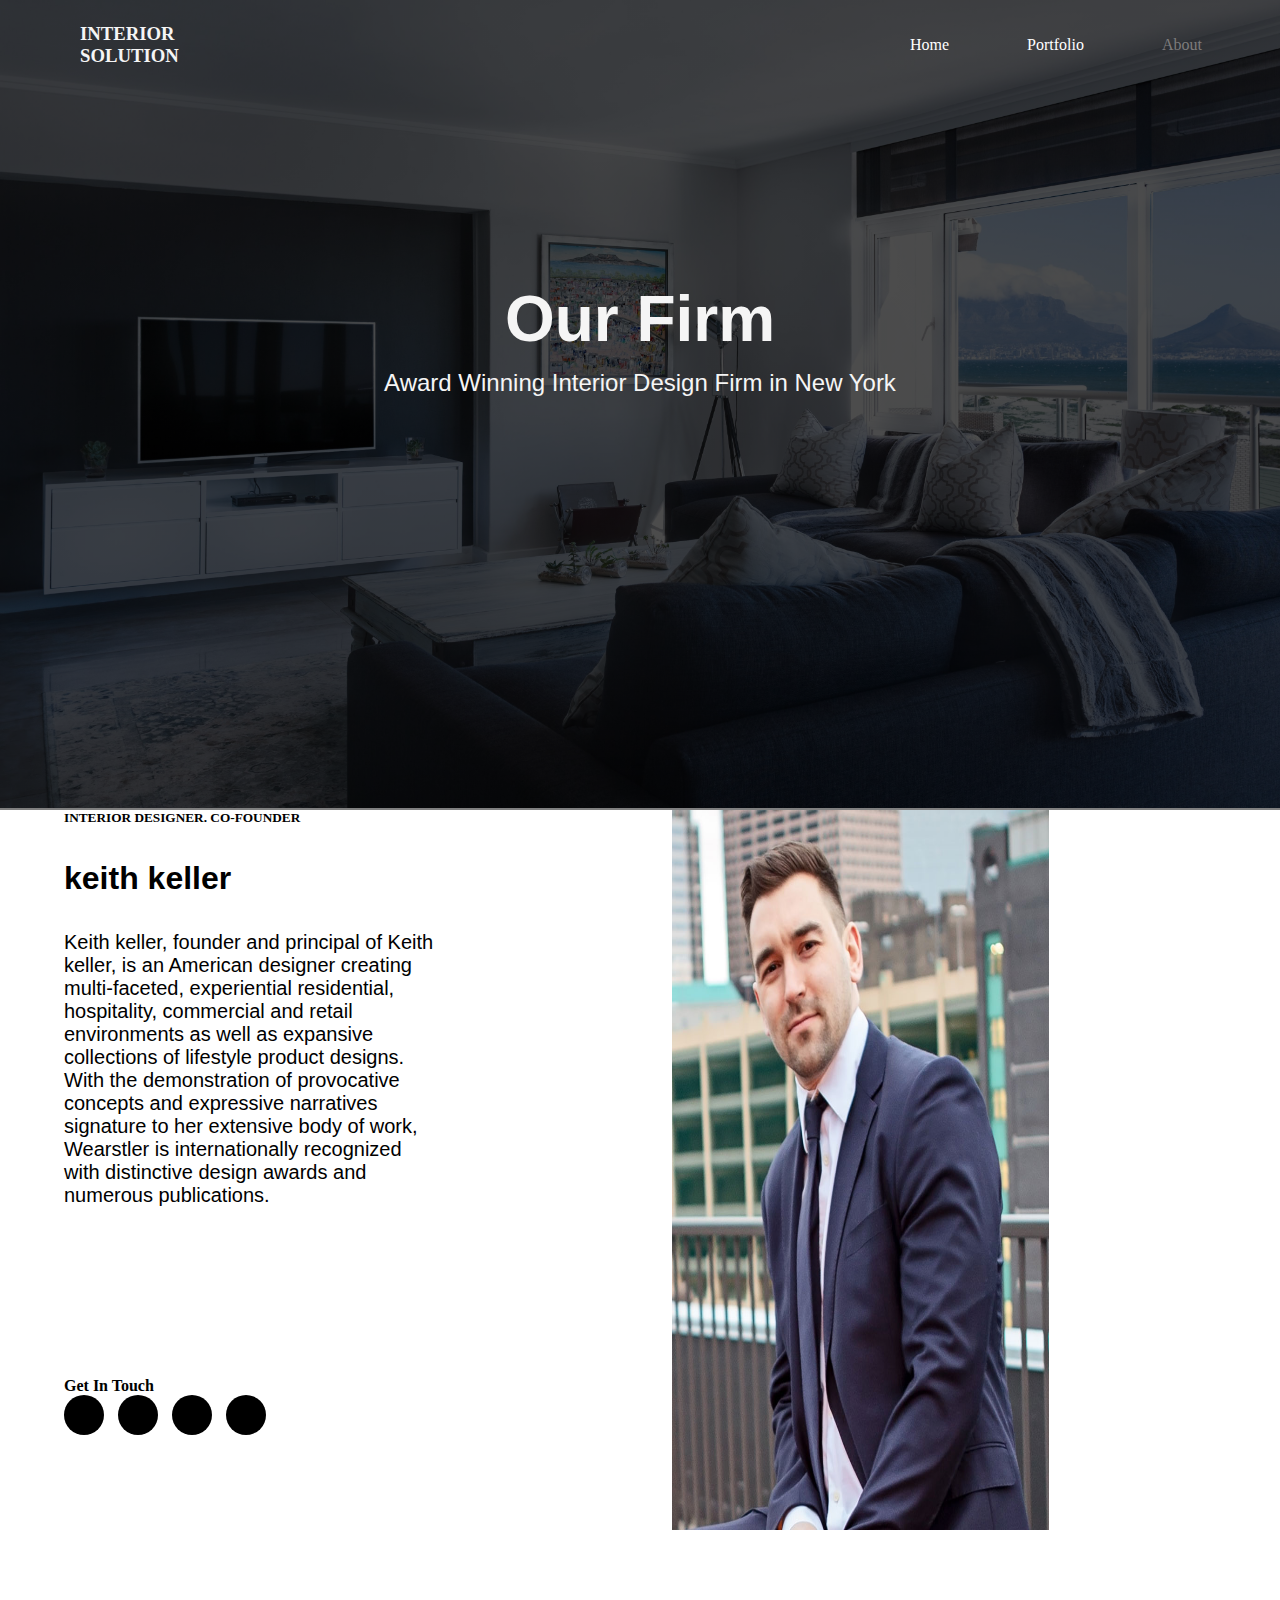
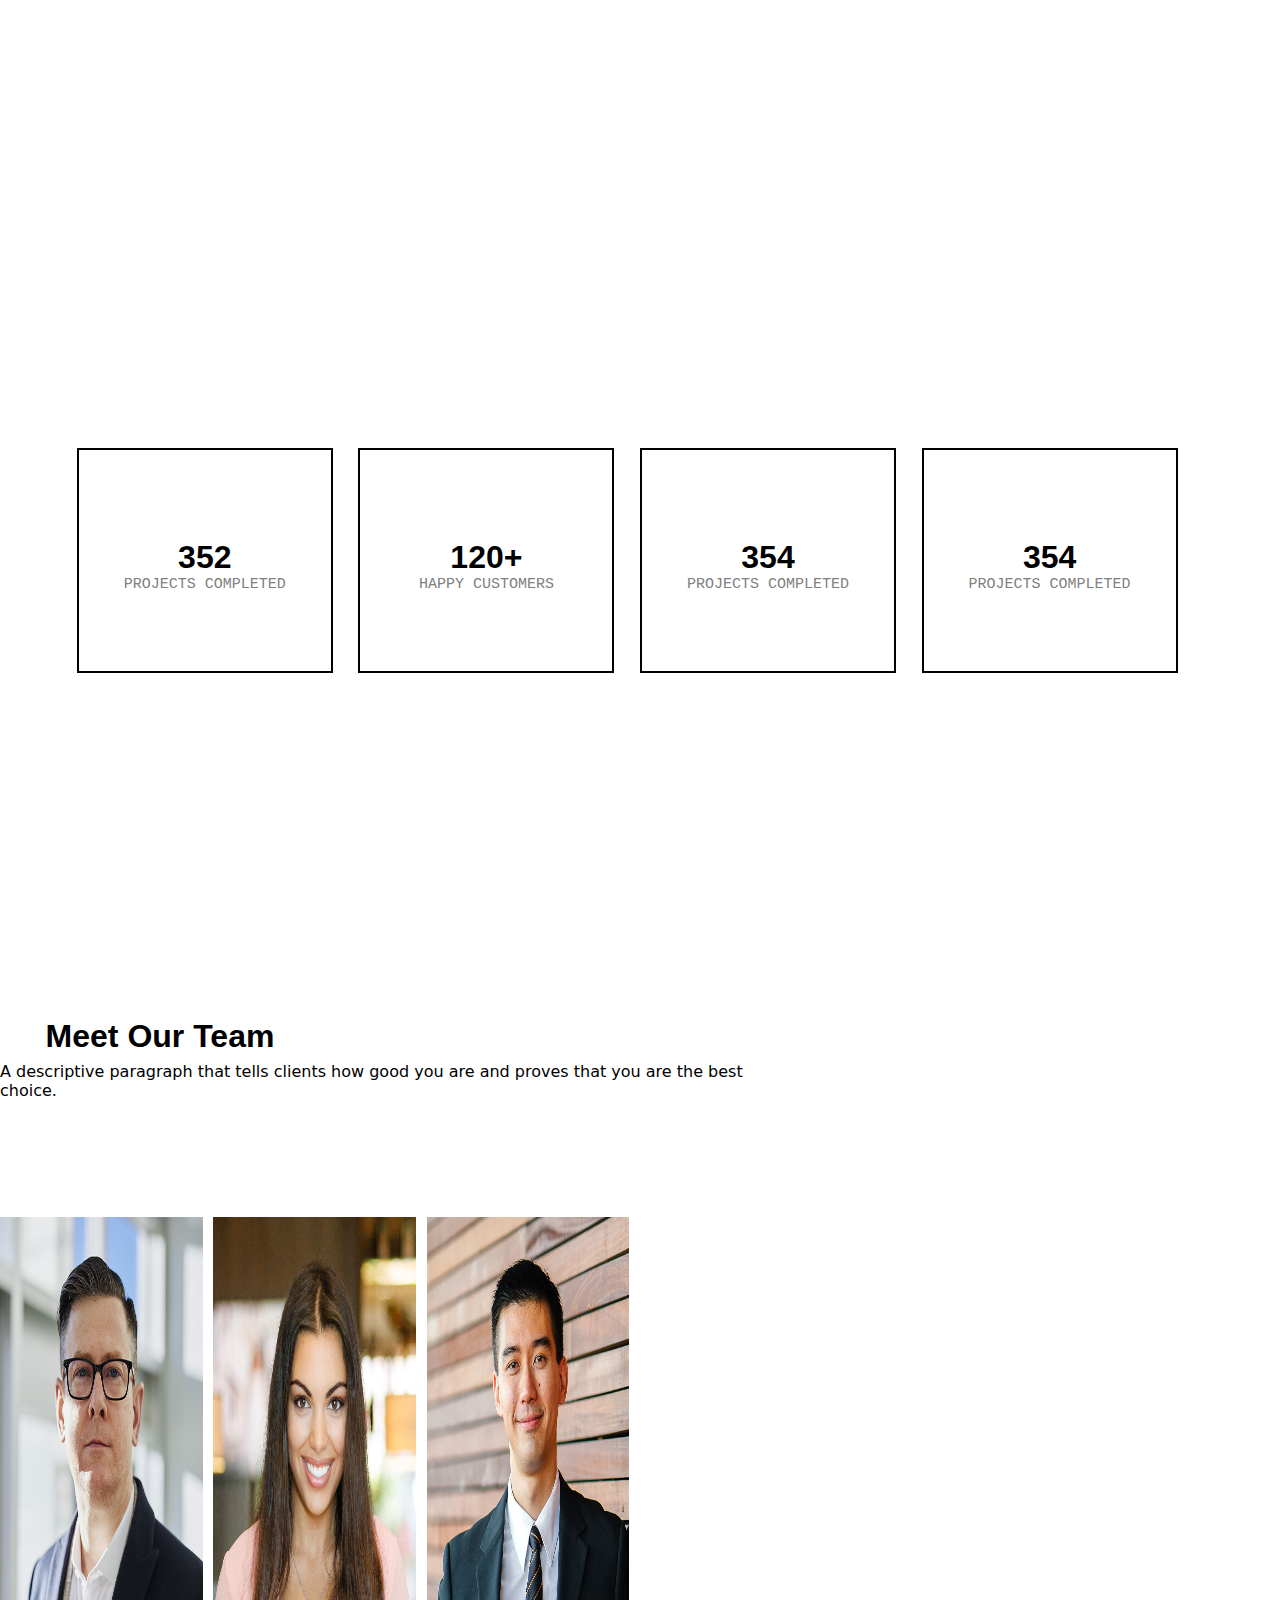
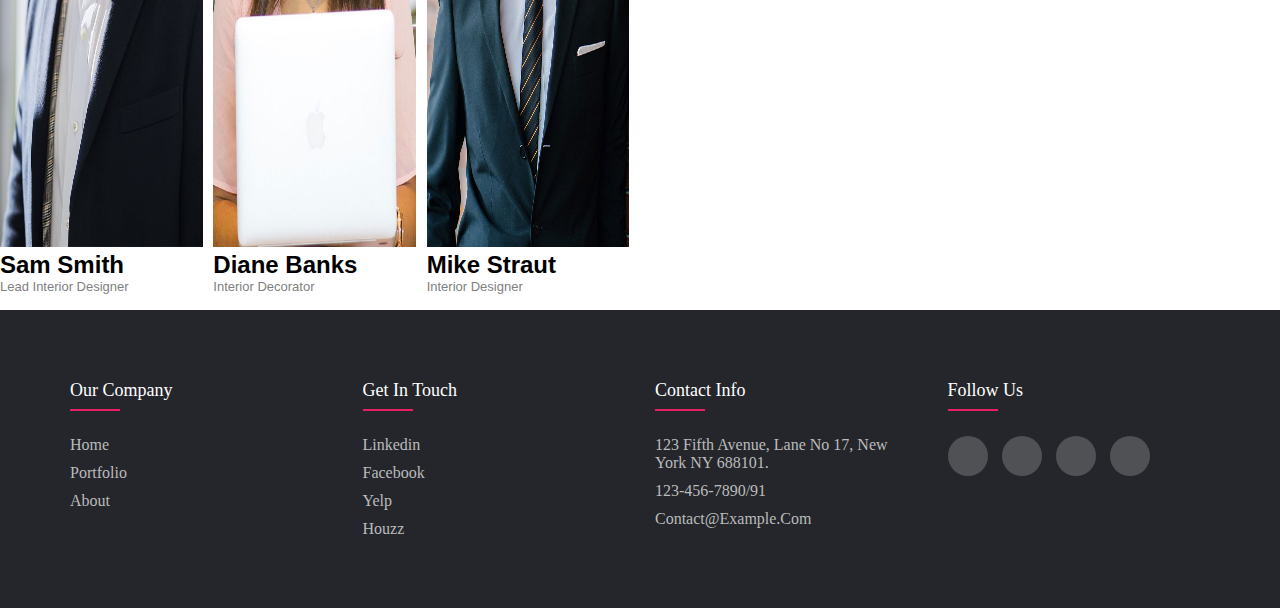
==== About.html @ e8465419 "first commit" ====
<!DOCTYPE html>
<html lang="en">

<head>
    <meta charset="UTF-8">
    <meta name="viewport" content="width=device-width, initial-scale=1.0">
    <link rel="stylesheet" href="/Design3.css">
    <link rel="stylesheet" href="https://cdnjs.cloudflare.com/ajax/libs/font-awesome/6.4.2/css/all.min.css"
        integrity="sha512-z3gLpd7yknf1YoNbCzqRKc4qyor8gaKU1qmn+CShxbuBusANI9QpRohGBreCFkKxLhei6S9CQXFEbbKuqLg0DA=="
        crossorigin="anonymous" referrerpolicy="no-referrer" />
    <title>About</title>
</head>

<body>
    <div class="cont1">
        <div class="navbar">
            <h3><a href="index.html"></a>INTERIOR SOLUTION</h3>
            <nav>
                <ul>
                    <li><a href="index.html" id="Home">Home</a></li>
                    <li><a href="portfolio.html" id="Prt">Portfolio</a></li>
                    <li><a href="About.html" id="Abt">About</a></li>
                </ul>
            </nav>
        </div>
        <div class="name1">
            <h1 id="OF">Our Firm</h1>
            <p id="W">Award Winning Interior Design Firm in New York</p>
        </div>
    </div>
    <div class="cont2">
        <div class="kk">
            <h5 id="in">INTERIOR DESIGNER. CO-FOUNDER</h5>
            <h1 id="own">keith keller</h1>
            <div class="kwin">
                <p class="kw">Keith keller, founder and principal of Keith keller, is an American designer creating
                    multi-faceted, experiential residential, hospitality, commercial and retail environments as well as
                    expansive collections of lifestyle product designs. With the demonstration of provocative concepts
                    and expressive narratives signature to her extensive body of work, Wearstler is internationally
                    recognized with distinctive design awards and numerous publications.</p>
            </div>
            <div class="gt">
                <h4>Get In Touch</h4>
                <div class="social-links">
                    <a href="#"><i class="fab fa-facebook-f"></i></a>
                    <a href="#"><i class="fab fa-twitter"></i></a>
                    <a href="#"><i class="fab fa-instagram"></i></a>
                    <a href="#"><i class="fab fa-linkedin-in"></i></a>
                </div>
            </div>
        </div>
        <div class="img">
            <img src="/img/img15.jpeg" alt="" id="k">
        </div>

    </div>
    <div class="cont3">
        <div class="p1">
            <i aria-hidden="true" class="fas fa-border-all"></i>
            <p class="no">352</p>
            <p class="Des">PROJECTS COMPLETED</p>
        </div>
        <div class="p2">
            <i aria-hidden="true" class="fas fa-user"></i>
            <p class="no">120+</p>
            <p class="Des">HAPPY CUSTOMERS</p>
        </div>
        <div class="p3">
            <i aria-hidden="true" class="fas fa-briefcase"></i>
            <p class="no">354</p>
            <p class="Des">PROJECTS COMPLETED</p>
        </div>
        <div class="p4">
            <i aria-hidden="true" class="fas fa-trophy"></i>
            <p class="no">354</p>
            <p class="Des">PROJECTS COMPLETED</p>
        </div>
    </div>
    <div class="cont4">
        <div class="n">
            <h1 id="mot">Meet Our Team</h1>
            <p id="A">A descriptive paragraph that tells clients how good you are and proves that you are the best
                choice.</p>
        </div>
        <div class="img" id="IMG">
            <div class="I1">
                <img src="/img/image-07.jpg" alt="">
                <h2 id="H">Sam Smith</h2>
                <p id="w">Lead Interior Designer</p>
            </div>
            <div class="I2">
                <img src="/img/image-09.jpg" alt="">
                <h2 id="H">Diane Banks</h2>
                <p id="w">Interior Decorator</p>
            </div>
            <div class="I3">
                <img src="img/image-11.jpg" alt="">
                <h2 id="H">Mike Straut</h2>
                <p id="w">Interior Designer

                </p>
            </div>
        </div>
    </div>
    <footer class="footer">
        <div class="container">
            <div class="row">
                <div class="footer-col">
                    <h4>Our Company</h4>
                    <ul>
                        <li><a href="index.html" >Home</a></li>
                        <li><a href="portfolio.html" >Portfolio</a></li>
                        <li><a href="About.html" >About</a></li>
                    </ul>
                </div>
                <div class="footer-col">
                    <h4>Get in Touch</h4>
                    <ul>
                        <li><a href="#">Linkedin</a></li>
                        <li><a href="#">Facebook</a></li>
                        <li><a href="#">Yelp</a></li>
                        <li><a href="#">Houzz</a></li>
                    </ul>
                </div>
                <div class="footer-col">
                    <h4>Contact Info</h4>
                    <ul>
                        <li><a href="#">123 Fifth Avenue, Lane no 17, New York NY 688101.</a></li>
                        <li><a href="#">123-456-7890/91</a></li>
                        <li><a href="#">contact@example.com</a></li>
                    </ul>
                </div>
                <div class="footer-col">
                    <h4>Follow Us</h4>
                    <div class="social-links">
                        <a href="#"><i class="fab fa-facebook-f"></i></a>
                        <a href="#"><i class="fab fa-twitter"></i></a>
                        <a href="#"><i class="fab fa-instagram"></i></a>
                        <a href="#"><i class="fab fa-linkedin-in"></i></a>
                    </div>
                </div>
            </div>
        </div>
    </footer>
</body>

</html>
---- Design3.css ----
* {
    margin: 0;
    padding: 0;
    box-sizing: border-box;
    text-decoration: none;
    list-style: none;
}

:root {
    --inter: 'Inter', sans-serif;
}

.cont1 {
    height: 90vh;
    width: 100%;
    color: whitesmoke;
    background-image: linear-gradient(rgba(0, 0, 0, 0.7), rgba(0, 0, 0, 0.7)), url(/img/img14.jpg);
    background-size: cover;
    border-bottom: 2px solid gray;
}

.cont1 .navbar {
    width: 100%;
    height: 10vh;
    display: flex;
    justify-content: space-between;
    align-items: center;
    color: whitesmoke;
}

.cont1 .navbar h3 {
    cursor: pointer;
}

.cont1 .navbar nav {
    width: 35%;
}

#Home {
    color: white;
}

#Prt {
    color: white;
}

#Abt {
    color: #7D7C7C;
}


.cont1 .navbar nav ul {
    color: whitesmoke;
    display: flex;
    justify-content: space-evenly
}

.cont1 .navbar h3 {
    width: 8%;
    margin: 0px 80px;
}

.name1 #OF {
    font-family: var(--inter);
    font-size: 4em;
    margin-top: 15%;
    display: flex;
    justify-content: center;
}

#W {
    font-family: 'Trebuchet MS', 'Lucida Sans Unicode', 'Lucida Grande', 'Lucida Sans', Arial, sans-serif;
    display: flex;
    font-size: 24px;
    justify-content: center;
    margin-top: 1%;
}

.cont2 {
    height: 100vh;
    width: 100%;
    display: flex;
}

.kk {
    display: flex;
    justify-content: center;
    flex-direction: column;
    width: 50%;
    gap: 4%;
    padding-left: 5%;
    height: 95vh;
}

.kwin {
    height: 50vh;
    font-size: 20px;
    width: 100%;
    font-family: 'Segoe UI', Tahoma, Geneva, Verdana, sans-serif;

}

#in {
    font-family: Cambria, Cochin, Georgia, Times, 'Times New Roman', serif;
    display: flex;
}

#own {
    font-family: var(--inter);
}

#IMG {
    position: relative;
    top: 8%;
    height: 80vh;
    width: 50%;
}

#k {
    display: flex;
    justify-content: center;
    width: 45%;
    height: 80vh;
}

.gt {
    height: 35vh;
}

.gt .social-links a {
    display: inline-block;
    height: 40px;
    width: 40px;
    background-color: black;
    margin-top: 5%;
    margin: 0 10px 10px 0;
    text-align: center;
    line-height: 50px;
    border-radius: 50%;
    color: #ffffff;
    transition: all 0.5s ease;
}

.gt .social-links a:hover {
    color: #24262b;
    background-color: #ffffff;
}

.cont3 {
    width: 100%;
    height: 100vh;
    flex-wrap: wrap;
    align-items: center;
    display: flex;
    justify-content: center;
}

.p1 {
    margin-right: 2%;
    width: 20%;
    height: 25vh;
    display: flex;
    justify-content: center;
    flex-direction: column;
    align-items: center;
    border: 2px solid black;
}

.p2 {
    margin-right: 2%;
    width: 20%;
    height: 25vh;
    display: flex;
    justify-content: center;
    flex-direction: column;
    align-items: center;
    border: 2px solid black;
}

.p3 {
    margin-right: 2%;
    width: 20%;
    height: 25vh;
    display: flex;
    justify-content: center;
    flex-direction: column;
    align-items: center;
    border: 2px solid black;
}

.p4 {
    margin-right: 2%;
    width: 20%;
    height: 25vh;
    display: flex;
    justify-content: center;
    flex-direction: column;
    align-items: center;
    border: 2px solid black;
}

.Des {
    font-size: 15px;
    color: gray;
    font-family: monospace;
}

.no {
    font-family: var(--inter);
    text-align: center;
    font-weight: bolder;
    font-size: xx-large;
}

i {
    font-size: 25px;
    margin-bottom: 5%;
}

.cont4 {
    width: 100%;
    height: 100vh;
    display: flex;
    flex-wrap: wrap;
}

.n {
    width: 100%;
    height: 10vh;
    display: flex;
    flex-direction: column;
}

#mot {
    font-family: var(--inter);
    width: 25%;
    height: 10vh;
    display: flex;
    justify-content: center;
    align-items: center;
}

#A {
    width: 60%;
    display: flex;
    justify-content: center;
    align-items: center;
    font-family: system-ui, -apple-system, BlinkMacSystemFont, 'Segoe UI', Roboto, Oxygen, Ubuntu, Cantarell, 'Open Sans', 'Helvetica Neue', sans-serif;
}

.img {
    width: 100%;
    height: 90vh;
    display: flex;
    justify-content: space-evenly;
}

#H {
    font-size: x-large;
    font-family: var(--inter);
}

#w {
    font-size: small;
    color: gray;
    font-family: 'Raleway', sans-serif;
}

.img img {
    width: 95%;
    height: 70vh;
}

.container {
    max-width: 1170px;
    margin: auto;
}

.row {
    display: flex;
    flex-wrap: wrap;
}

ul {
    list-style: none;
}

.container {
    max-width: 1170px;
    margin: auto;
}

.row {
    display: flex;
    flex-wrap: wrap;
}

ul {
    list-style: none;
}

.footer {
    background-color: #24262b;
    padding: 70px 0;
}

.footer-col {
    width: 25%;
    padding: 0 15px;
}

.footer-col h4 {
    font-size: 18px;
    color: #ffffff;
    text-transform: capitalize;
    margin-bottom: 35px;
    font-weight: 500;
    position: relative;
}

.footer-col h4::before {
    content: '';
    position: absolute;
    left: 0;
    bottom: -10px;
    background-color: #e91e63;
    height: 2px;
    box-sizing: border-box;
    width: 50px;
}

.footer-col ul li:not(:last-child) {
    margin-bottom: 10px;
}

.footer-col ul li a {
    font-size: 16px;
    text-transform: capitalize;
    color: #ffffff;
    text-decoration: none;
    font-weight: 300;
    color: #bbbbbb;
    display: block;
    transition: all 0.3s ease;
}

.footer-col ul li a:hover {
    color: #ffffff;
    padding-left: 8px;
}

.footer-col .social-links a {
    display: inline-block;
    height: 40px;
    width: 40px;
    background-color: rgba(255, 255, 255, 0.2);
    margin: 0 10px 10px 0;
    text-align: center;
    line-height: 50px;
    border-radius: 50%;
    color: #ffffff;
    transition: all 0.5s ease;
}

.footer-col .social-links a:hover {
    color: #24262b;
    background-color: #ffffff;
}

@media(max-width:1100px) {
    .kwin {
        height: 55vh;
        font-size: 20px;
        width: 100%;
        font-family: 'Segoe UI', Tahoma, Geneva, Verdana, sans-serif;
    }

    .n {
        width: 100%;
        height: 10vh;
        display: flex;
        padding: 0px 20px;
        flex-direction: column;
    }
}

@media(max-width:1050px) {
    .gt {
        height: 0vh;
    }

    .kk {
        display: flex;
        justify-content: center;
        flex-direction: column;
        width: 50%;
        gap: 4%;
        padding-left: 5%;
        height: 120vh;
    }

    .cont2 {
        height: 245vh;
        width: 100%;
        display: flex;
        flex-direction: column;
    }

    .kk {
        display: flex;
        justify-content: center;
        flex-direction: column;
        width: 95%;
        gap: 4%;
        padding-left: 5%;
        height: 90vh;
    }

    #in {
        font-family: Cambria, Cochin, Georgia, Times, 'Times New Roman', serif;
        display: flex;
        height: 5vh;
    }

    .kwin {
        height: 30vh;
        font-size: 20px;
        width: 100%;
        font-family: 'Segoe UI', Tahoma, Geneva, Verdana, sans-serif;
    }

    #k {
        display: flex;
        justify-content: center;
        width: 65%;
        height: 140vh;
    }

    #own {
        font-family: var(--inter);
        height: 10vh;
    }

    .footer-col {
        width: 25%;
        padding: 0 12px;
    }
}

@media(max-width:950px) {
    .footer-col {
        width: 25%;
        padding: 0 12px;
    }

    #mot {
        font-family: var(--inter);
        width: 30%;
        height: 10vh;
        display: flex;
        justify-content: center;
        align-items: center;
    }

    #A {
        width: 76%;
        display: flex;
        justify-content: center;
        align-items: center;
        font-family: system-ui, -apple-system, BlinkMacSystemFont, 'Segoe UI', Roboto, Oxygen, Ubuntu, Cantarell, 'Open Sans', 'Helvetica Neue', sans-serif;
    }
}

@media(max-width:850px) {
    .kwin {
        height: 32vh;
        font-size: 20px;
        width: 100%;
        font-family: 'Segoe UI', Tahoma, Geneva, Verdana, sans-serif;
    }
}

@media(max-width:800px) {
    .kwin {
        height: 35vh;
        font-size: 20px;
        width: 100%;
        font-family: 'Segoe UI', Tahoma, Geneva, Verdana, sans-serif;
    }

    #IMG {
        width: 100%;
        height: 91vh;
        padding: 0px 15px;
        display: flex;
        justify-content: space-evenly;
    }
}

@media(max-width:750px) {
    .cont2 {
        height: 200vh;
        width: 100%;
        display: flex;
        flex-direction: column;
    }

    .kwin {
        height: 40vh;
        font-size: 20px;
        width: 100%;
        font-family: 'Segoe UI', Tahoma, Geneva, Verdana, sans-serif;
    }

    #k {
        display: flex;
        justify-content: center;
        width: 70%;
        height: 100vh;
    }

    .img {
        width: 100%;
        height: 91vh;
        padding: 0px 15px;
        display: flex;
        justify-content: center;
        align-items: center;
        flex-direction: column;
    }

    .cont3 {
        width: 100%;
        height: 150vh;
        flex-wrap: wrap;
        align-items: center;
        display: flex;
        justify-content: center;
        flex-direction: column;
    }

    .p1 {
        margin-right: 2%;
        width: 85%;
        height: 30vh;
        display: flex;
        justify-content: center;
        flex-direction: column;
        align-items: center;
        border: none;
    }

    .p2 {
        margin-right: 2%;
        width: 85%;
        height: 30vh;
        display: flex;
        justify-content: center;
        flex-direction: column;
        align-items: center;
        border: none;
    }

    .p3 {
        margin-right: 2%;
        width: 85%;
        height: 30vh;
        display: flex;
        justify-content: center;
        flex-direction: column;
        align-items: center;
        border: none;
    }

    .p4 {
        margin-right: 2%;
        width: 85%;
        height: 30vh;
        display: flex;
        justify-content: center;
        flex-direction: column;
        align-items: center;
        border: none;
    }

    .no {
        font-family: var(--inter);
        text-align: center;
        font-weight: bolder;
        font-size: 45px;
    }

    .Des {
        font-size: 20px;
        color: gray;
        font-family: monospace;
    }

    .fa-solid,
    .fas {
        font-size: 35px;
    }

    .n {
        width: 100%;
        height: 10vh;
        display: flex;
        padding: 0px 40px;
        flex-direction: column;
    }

    .cont4 {
        width: 100%;
        height: 355vh;
        display: flex;
        flex-wrap: wrap;
    }

    #mot {
        font-family: var(--inter);
        width: 35%;
        height: 15vh;
        display: flex;
        justify-content: center;
        align-items: center;
    }

    #A {
        width: 90%;
        display: flex;
        justify-content: center;
        align-items: center;
        font-family: system-ui, -apple-system, BlinkMacSystemFont, 'Segoe UI', Roboto, Oxygen, Ubuntu, Cantarell, 'Open Sans', 'Helvetica Neue', sans-serif;
    }

    .img img {
        width: 100%;
        height: 100vh;
    }

    #IMG {
        width: 100%;
        height: 91vh;
        padding: 0px 15px;
        display: flex;
        margin-bottom: 40%;
        justify-content: space-evenly;
    }
}

@media(max-width:700px) {
    .cont1 .navbar h3 {
        width: 8%;
        margin: 0px 15px;
    }

    #mot {
        font-family: var(--inter);
        width: 41%;
        height: 15vh;
        display: flex;
        justify-content: center;
        align-items: center;
    }

    .cont1 .navbar nav {
        width: 45%;
    }

    .name1 #OF {
        font-family: var(--inter);
        font-size: 4em;
        margin-top: 20%;
        display: flex;
        justify-content: center;
    }

    .kwin {
        height: 42vh;
        font-size: 20px;
        width: 100%;
        font-family: 'Segoe UI', Tahoma, Geneva, Verdana, sans-serif;
    }
}

@media(max-width:650px) {
    .cont4 {
        width: 100%;
        height: 350vh;
        display: flex;
        flex-wrap: wrap;
    }
}

@media(max-width:600px) {
    #mot {
        font-family: var(--inter);
        width: 44%;
        height: 15vh;
        display: flex;
        justify-content: center;
        align-items: center;
    }
}

@media(max-width:550px) {
    .cont2 {
        height: 181vh;
        width: 100%;
        display: flex;
        flex-direction: column;
    }

    .kwin {
        height: 46vh;
        font-size: 20px;
        width: 100%;
        font-family: 'Segoe UI', Tahoma, Geneva, Verdana, sans-serif;
    }

    .img img {
        width: 100%;
        height: 90vh;
    }

    .cont3 {
        width: 100%;
        height: 130vh;
        flex-wrap: wrap;
        align-items: center;
        display: flex;
        justify-content: center;
        flex-direction: column;
    }

    #mot {
        font-family: var(--inter);
        width: 50%;
        height: 15vh;
        display: flex;
        justify-content: center;
        align-items: center;
    }

    #IMG {
        width: 100%;
        height: 91vh;
        padding: 0px 15px;
        display: flex;
        justify-content: space-evenly;
    }

    .cont4 {
        width: 100%;
        height: 320vh;
        display: flex;
        flex-wrap: wrap;
    }
}

@media(max-width:500px) {
    .name1 #OF {
        font-family: var(--inter);
        font-size: 3em;
        margin-top: 25%;
        display: flex;
        justify-content: center;
    }

    #W {
        font-family: 'Trebuchet MS', 'Lucida Sans Unicode', 'Lucida Grande', 'Lucida Sans', Arial, sans-serif;
        display: flex;
        font-size: 20px;
        justify-content: center;
        margin-top: 1%;
    }

    .kwin {
        height: 50vh;
        font-size: 20px;
        width: 100%;
        font-family: 'Segoe UI', Tahoma, Geneva, Verdana, sans-serif;
    }

    #k {
        display: flex;
        justify-content: center;
        width: 80%;
        height: 100vh;
    }

    #mot {
        font-family: var(--inter);
        width: 55%;
        height: 15vh;
        display: flex;
        justify-content: center;
        align-items: center;
    }

    #IMG {
        width: 100%;
        height: 280vh;
        padding: 0px 15px;
        display: flex;
        justify-content: space-evenly;
    }

    .cont4 {
        width: 100%;
        height: 326vh;
        display: flex;
        flex-wrap: wrap;
    }

    .footer-col {
        width: 25%;
        padding: 0 6px;
    }
}

@media(max-width:450px) {
    .cont1 .navbar nav {
        width: 40%;
    }

    .name1 #OF {
        font-family: var(--inter);
        font-size: 3em;
        margin-top: 30%;
        display: flex;
        justify-content: center;
    }

    .kwin {
        height: 47vh;
        font-size: 18px;
        width: 100%;
        font-family: 'Segoe UI', Tahoma, Geneva, Verdana, sans-serif;
    }

    .cont2 {
        height: 185vh;
        width: 100%;
        display: flex;
        flex-direction: column;
    }

    #k {
        display: flex;
        justify-content: center;
        width: 90%;
        height: 85vh;
    }

    .fa-solid,
    .fas {
        font-weight: 900;
        font-size: 25px;
    }

    .no {
        font-family: var(--inter);
        text-align: center;
        font-weight: bolder;
        font-size: 35px;
    }

    .Des {
        font-size: 15px;
        color: gray;
        font-family: monospace;
    }

    #mot {
        font-family: var(--inter);
        width: 62%;
        height: 15vh;
        display: flex;
        justify-content: center;
        align-items: center;
    }

    .img img {
        width: 100%;
        height: 85vh;
    }

    .footer-col {
        width: 25%;
        padding: 0 4px;
    }
}

@media(max-width:400px) {
    .footer-col {
        width: 50%;
        padding: 15px 50px;
    }

    .cont1 .navbar nav {
        width: 50%;
    }

    .name1 #OF {
        font-family: var(--inter);
        font-size: 2em;
        margin-top: 35%;
        display: flex;
        justify-content: center;
    }

    #W {
        font-family: 'Trebuchet MS', 'Lucida Sans Unicode', 'Lucida Grande', 'Lucida Sans', Arial, sans-serif;
        display: flex;
        font-size: 15px;
        justify-content: center;
        margin-top: 1%;
    }

    .kwin {
        height: 35vh;
        font-size: 15px;
        width: 100%;
        font-family: 'Segoe UI', Tahoma, Geneva, Verdana, sans-serif;
    }

    #k {
        display: flex;
        justify-content: center;
        width: 90%;
        height: 75vh;
    }

    #mot {
        font-family: var(--inter);
        width: 72%;
        height: 10vh;
        display: flex;
        justify-content: center;
        align-items: center;
    }

    .cont4 {
        width: 100%;
        height: 320vh;
        display: flex;
        flex-wrap: wrap;
    }
}

@media(max-width:350px) {
    .name1 #OF {
        font-family: var(--inter);
        font-size: 2em;
        margin-top: 40%;
        display: flex;
        justify-content: center;
    }

    .cont1 .navbar nav {
        width: 55%;
    }

    .kwin {
        height: 35vh;
        font-size: 13px;
        width: 100%;
        font-family: 'Segoe UI', Tahoma, Geneva, Verdana, sans-serif;
    }

    #k {
        display: flex;
        justify-content: center;
        width: 95%;
        height: 70vh;
    }

    .cont3 {
        width: 100%;
        height: 120vh;
        flex-wrap: wrap;
        align-items: center;
        display: flex;
        justify-content: center;
        flex-direction: column;
    }

    #A {
        width: 100%;
        display: flex;
        justify-content: center;
        align-items: center;
        font-size: 15px;
        font-family: system-ui, -apple-system, BlinkMacSystemFont, 'Segoe UI', Roboto, Oxygen, Ubuntu, Cantarell, 'Open Sans', 'Helvetica Neue', sans-serif;
    }

    .img img {
        width: 100%;
        height: 75vh;
    }

    #mot {
        font-family: var(--inter);
        width: 86%;
        height: 10vh;
        display: flex;
        justify-content: center;
        align-items: center;
    }

    .n {
        width: 100%;
        height: 10vh;
        position: relative;
        top: 5%;
        display: flex;
        padding: 0px 40px;
        flex-direction: column;
    }
}
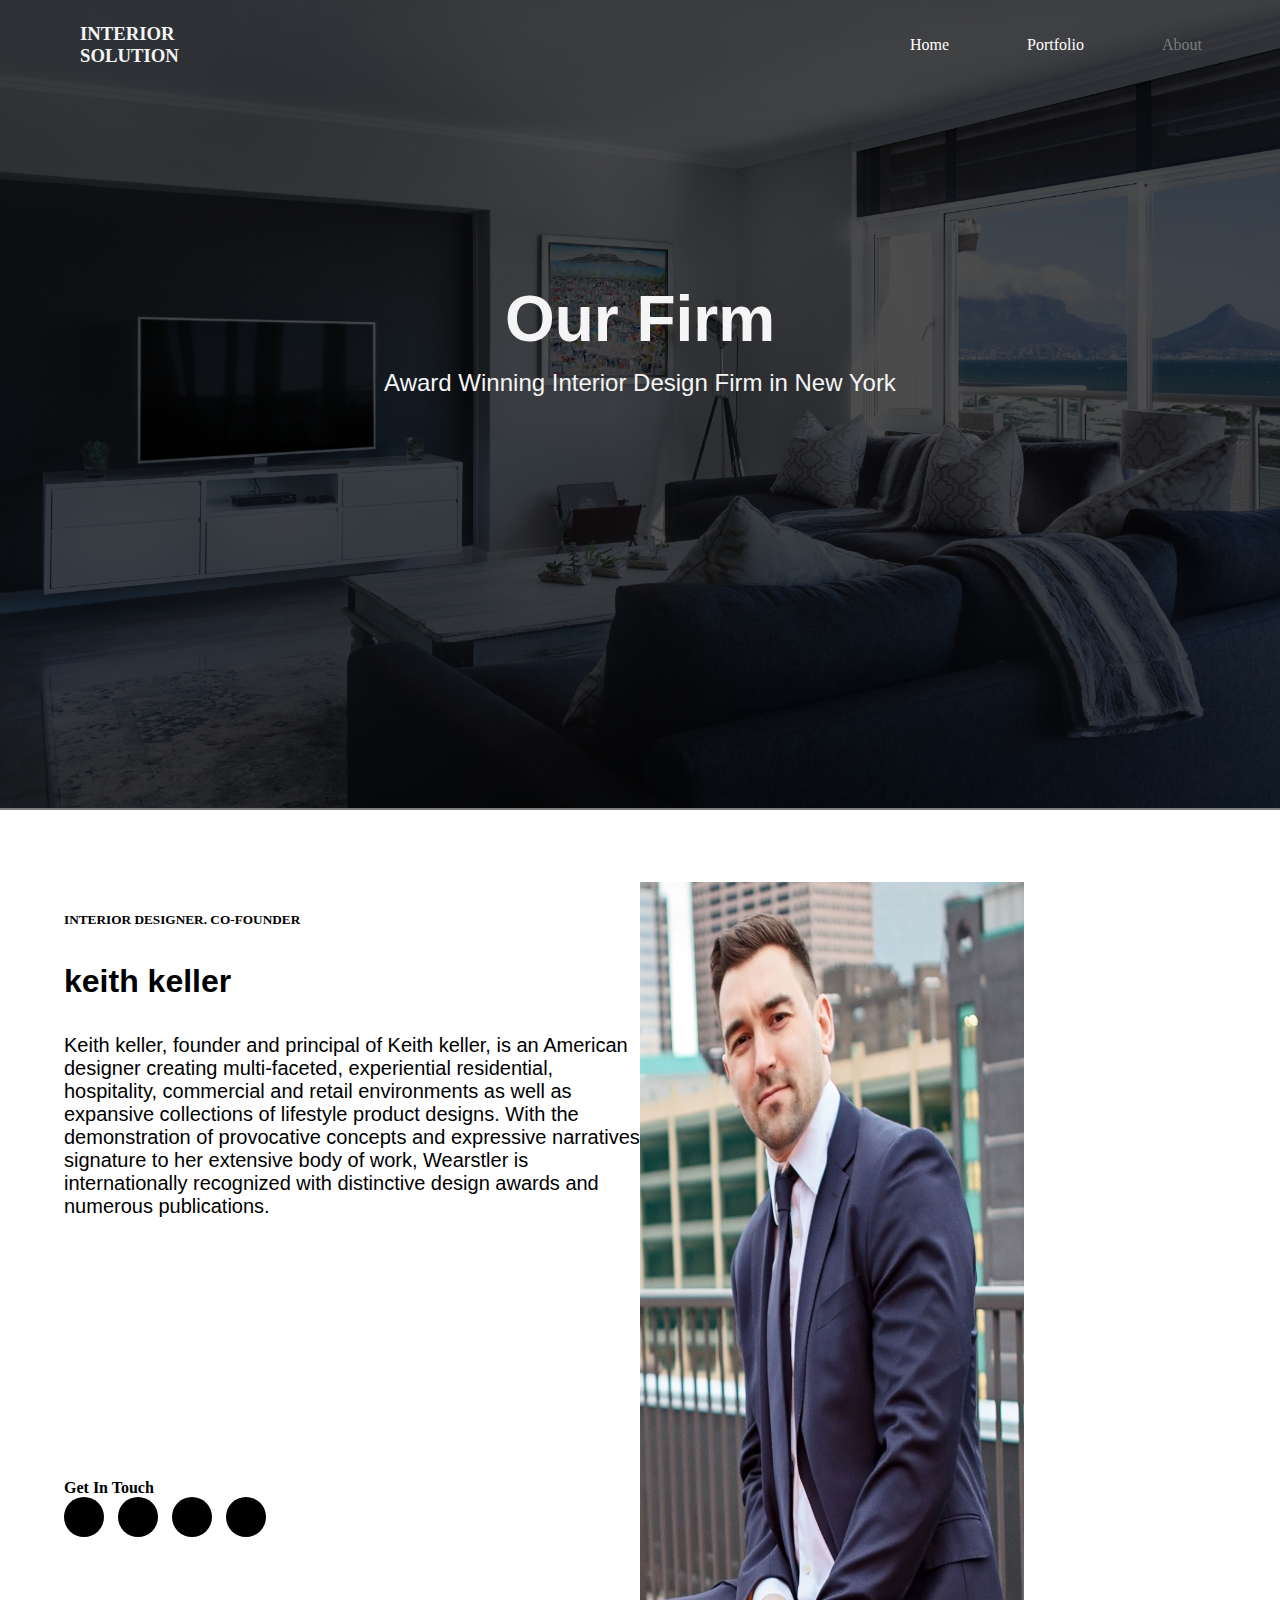
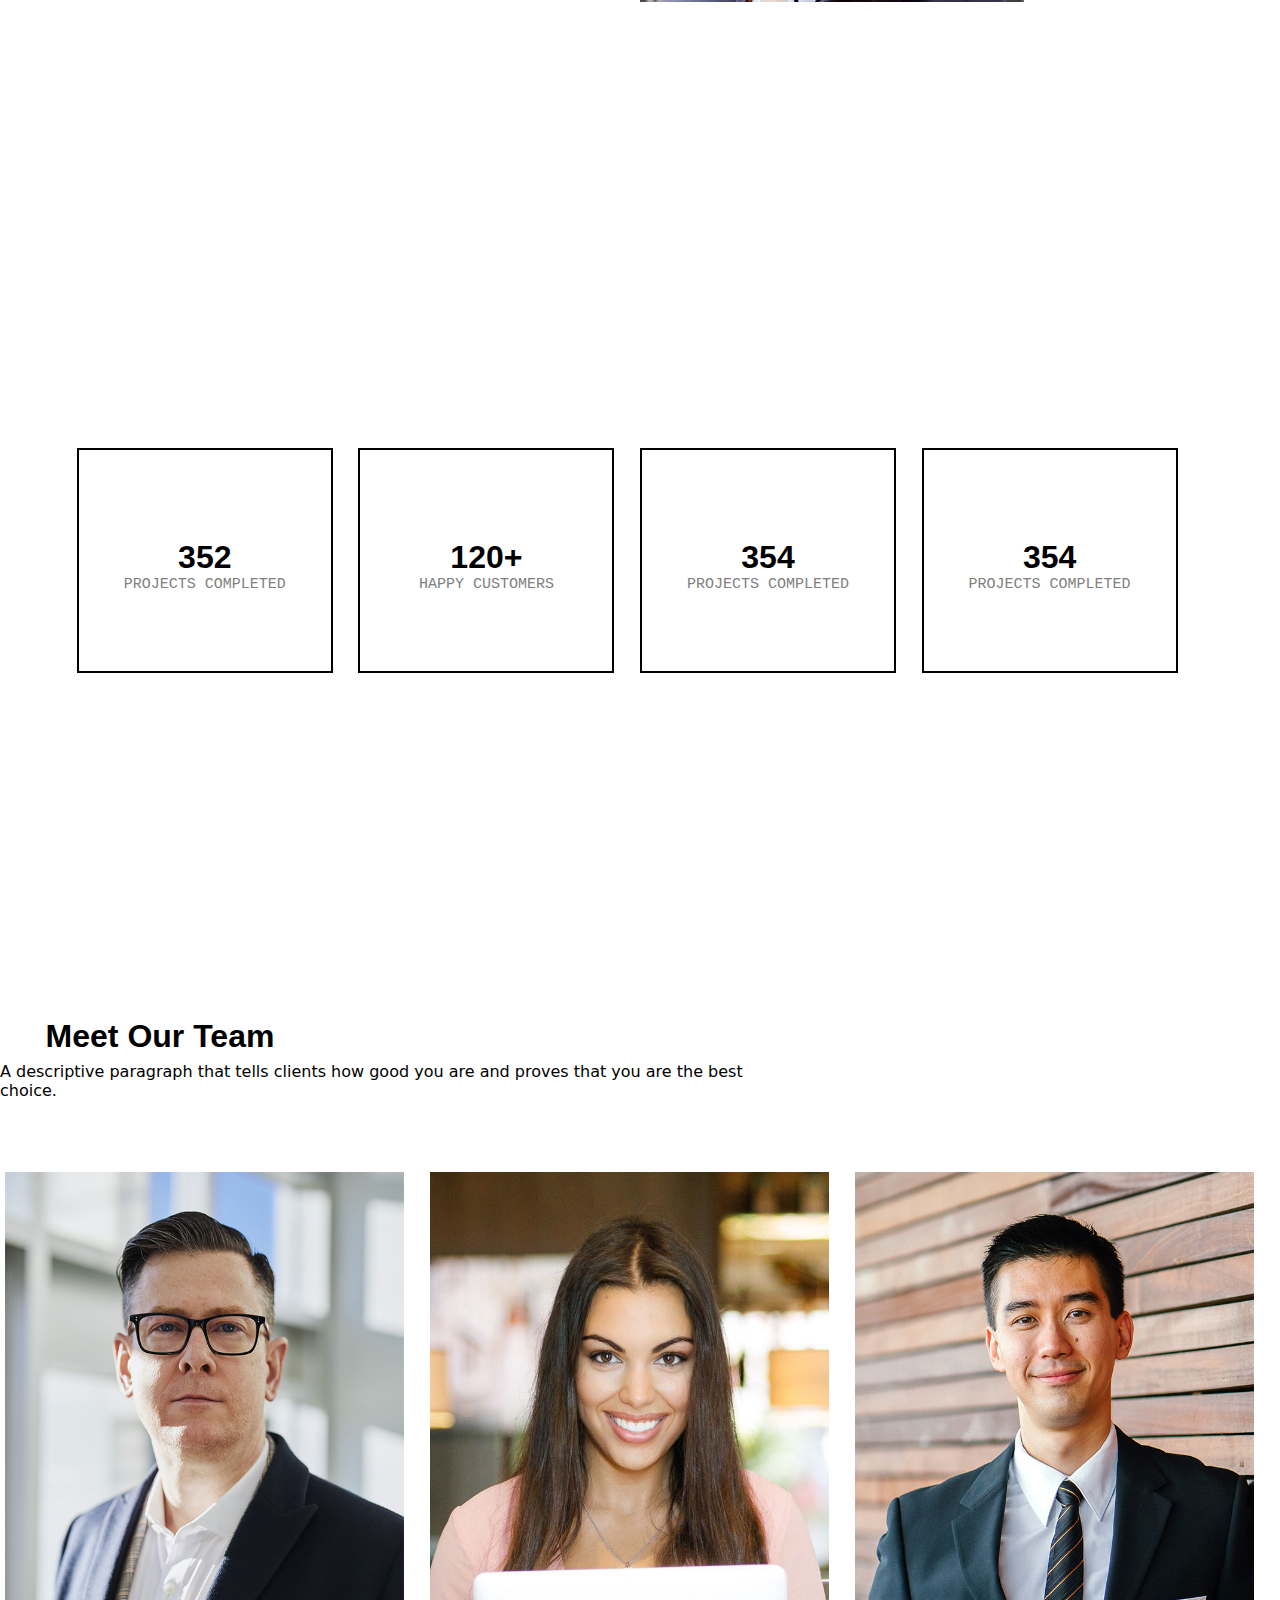
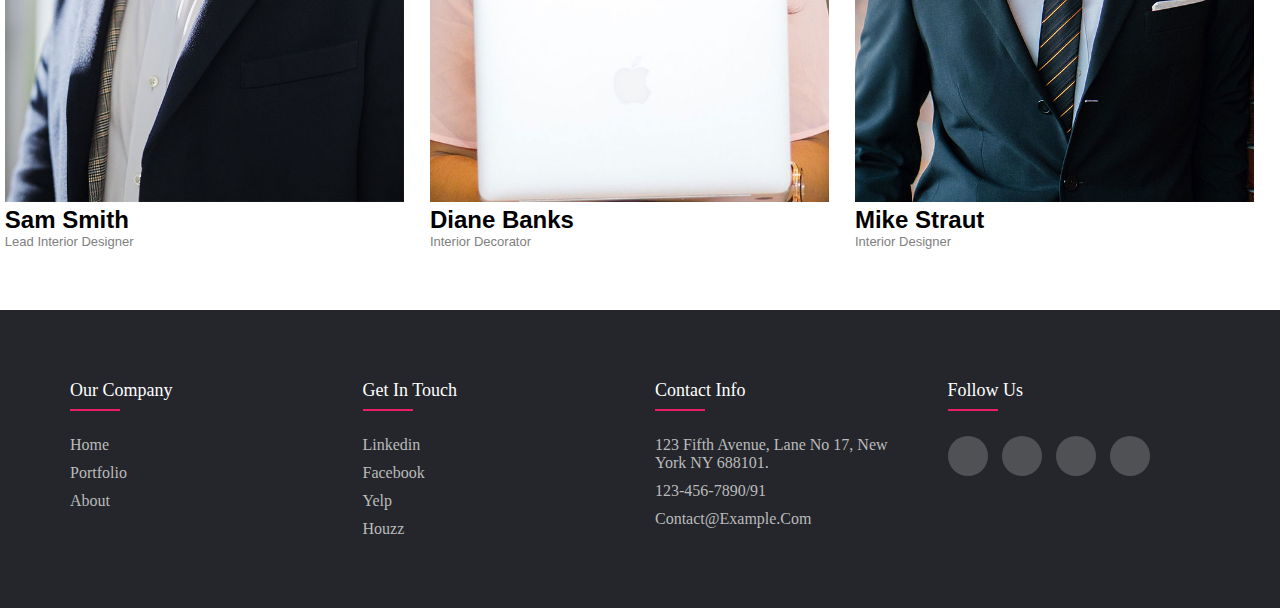
==== commit d264d968: "my commits" ====
--- a/About.html
+++ b/About.html
@@ -4,7 +4,7 @@
 <head>
     <meta charset="UTF-8">
     <meta name="viewport" content="width=device-width, initial-scale=1.0">
-    <link rel="stylesheet" href="/Design3.css">
+    <link rel="stylesheet" href="/About.css">
     <link rel="stylesheet" href="https://cdnjs.cloudflare.com/ajax/libs/font-awesome/6.4.2/css/all.min.css"
         integrity="sha512-z3gLpd7yknf1YoNbCzqRKc4qyor8gaKU1qmn+CShxbuBusANI9QpRohGBreCFkKxLhei6S9CQXFEbbKuqLg0DA=="
         crossorigin="anonymous" referrerpolicy="no-referrer" />
@@ -14,11 +14,11 @@
 <body>
     <div class="cont1">
         <div class="navbar">
-            <h3><a href="index.html"></a>INTERIOR SOLUTION</h3>
+            <h3><a href="Home.html"></a>INTERIOR SOLUTION</h3>
             <nav>
                 <ul>
-                    <li><a href="index.html" id="Home">Home</a></li>
-                    <li><a href="portfolio.html" id="Prt">Portfolio</a></li>
+                    <li><a href="Home.html" id="Home">Home</a></li>
+                    <li><a href="Portfolio.html" id="Prt">Portfolio</a></li>
                     <li><a href="About.html" id="Abt">About</a></li>
                 </ul>
             </nav>
@@ -108,8 +108,8 @@
                 <div class="footer-col">
                     <h4>Our Company</h4>
                     <ul>
-                        <li><a href="index.html" >Home</a></li>
-                        <li><a href="portfolio.html" >Portfolio</a></li>
+                        <li><a href="Home.html" >Home</a></li>
+                        <li><a href="Portfolio.html" >Portfolio</a></li>
                         <li><a href="About.html" >About</a></li>
                     </ul>
                 </div>
--- a/About.css
+++ b/About.css
@@ -0,0 +1,1035 @@
+* {
+    margin: 0;
+    padding: 0;
+    box-sizing: border-box;
+    text-decoration: none;
+    list-style: none;
+}
+
+:root {
+    --inter: 'Inter', sans-serif;
+}
+
+.cont1 {
+    height: 90vh;
+    width: 100%;
+    color: whitesmoke;
+    background-image: linear-gradient(rgba(0, 0, 0, 0.7), rgba(0, 0, 0, 0.7)), url(/img/img14.jpg);
+    background-size: cover;
+    border-bottom: 2px solid gray;
+}
+
+.cont1 .navbar {
+    width: 100%;
+    height: 10vh;
+    display: flex;
+    justify-content: space-between;
+    align-items: center;
+    color: whitesmoke;
+}
+
+.cont1 .navbar h3 {
+    cursor: pointer;
+}
+
+.cont1 .navbar nav {
+    width: 35%;
+}
+
+#Home {
+    color: white;
+}
+
+#Prt {
+    color: white;
+}
+
+#Abt {
+    color: #7D7C7C;
+}
+
+
+.cont1 .navbar nav ul {
+    color: whitesmoke;
+    display: flex;
+    justify-content: space-evenly
+}
+
+.cont1 .navbar h3 {
+    width: 8%;
+    margin: 0px 80px;
+}
+
+.name1 #OF {
+    font-family: var(--inter);
+    font-size: 4em;
+    margin-top: 15%;
+    display: flex;
+    justify-content: center;
+}
+
+#W {
+    font-family: 'Trebuchet MS', 'Lucida Sans Unicode', 'Lucida Grande', 'Lucida Sans', Arial, sans-serif;
+    display: flex;
+    font-size: 24px;
+    justify-content: center;
+    margin-top: 1%;
+}
+
+.cont2 {
+    height: 100vh;
+    width: 100%;
+    display: flex;
+}
+
+.kk {
+    display: flex;
+    justify-content: center;
+    flex-direction: column;
+    width: 50%;
+    gap: 4%;
+    margin-top: 8%;
+    padding-left: 5%;
+    height: 95vh;
+}
+
+.kwin {
+    height:50vh;
+    font-size: 20px;
+    width: 100%;
+    font-family: 'Segoe UI', Tahoma, Geneva, Verdana, sans-serif;
+
+}
+
+#in {
+    font-family: Cambria, Cochin, Georgia, Times, 'Times New Roman', serif;
+    display: flex;
+}
+
+#own {
+    font-family: var(--inter);
+}
+
+.img {
+    position: relative;
+    top: 8%;
+    height: 80vh;
+    width: 30%;
+}
+
+#k {
+    display: flex;
+    justify-content: center;
+    width: 100%;
+    height: 80vh;
+}
+
+.gt {
+    height: 35vh;
+}
+
+.gt .social-links a {
+    display: inline-block;
+    height: 40px;
+    width: 40px;
+    background-color: black;
+    margin-top: 5%;
+    margin: 0 10px 10px 0;
+    text-align: center;
+    line-height: 50px;
+    border-radius: 50%;
+    color: #ffffff;
+    transition: all 0.5s ease;
+}
+
+.gt .social-links a:hover {
+    color: #24262b;
+    background-color: #ffffff;
+}
+
+.cont3 {
+    width: 100%;
+    height: 100vh;
+    flex-wrap: wrap;
+    align-items: center;
+    display: flex;
+    justify-content: center;
+}
+
+.p1 {
+    margin-right: 2%;
+    width: 20%;
+    height: 25vh;
+    display: flex;
+    justify-content: center;
+    flex-direction: column;
+    align-items: center;
+    border: 2px solid black;
+}
+
+.p2 {
+    margin-right: 2%;
+    width: 20%;
+    height: 25vh;
+    display: flex;
+    justify-content: center;
+    flex-direction: column;
+    align-items: center;
+    border: 2px solid black;
+}
+
+.p3 {
+    margin-right: 2%;
+    width: 20%;
+    height: 25vh;
+    display: flex;
+    justify-content: center;
+    flex-direction: column;
+    align-items: center;
+    border: 2px solid black;
+}
+
+.p4 {
+    margin-right: 2%;
+    width: 20%;
+    height: 25vh;
+    display: flex;
+    justify-content: center;
+    flex-direction: column;
+    align-items: center;
+    border: 2px solid black;
+}
+
+.Des {
+    font-size: 15px;
+    color: gray;
+    font-family: monospace;
+}
+
+.no {
+    font-family: var(--inter);
+    text-align: center;
+    font-weight: bolder;
+    font-size: xx-large;
+}
+
+i {
+    font-size: 25px;
+    margin-bottom: 5%;
+}
+
+.cont4 {
+    width: 100%;
+    height: 100vh;
+    display: flex;
+    flex-wrap: wrap;
+}
+
+.n {
+    width: 100%;
+    height: 10vh;
+    display: flex;
+    flex-direction: column;
+}
+
+#mot {
+    font-family: var(--inter);
+    width: 25%;
+    height: 10vh;
+    display: flex;
+    justify-content: center;
+    align-items: center;
+}
+
+#A {
+    width: 60%;
+    display: flex;
+    justify-content: center;
+    align-items: center;
+    font-family: system-ui, -apple-system, BlinkMacSystemFont, 'Segoe UI', Roboto, Oxygen, Ubuntu, Cantarell, 'Open Sans', 'Helvetica Neue', sans-serif;
+}
+
+#IMG {
+    width: 100%;
+    height: 90vh;
+    display: flex;
+    justify-content: space-evenly;
+}
+
+#H {
+    font-size: x-large;
+    font-family: var(--inter);
+}
+
+#w {
+    font-size: small;
+    color: gray;
+    font-family: 'Raleway', sans-serif;
+}
+
+.img img {
+    width: 95%;
+    height: 70vh;
+}
+
+.container {
+    max-width: 1170px;
+    margin: auto;
+}
+
+.row {
+    display: flex;
+    flex-wrap: wrap;
+}
+
+ul {
+    list-style: none;
+}
+
+.container {
+    max-width: 1170px;
+    margin: auto;
+}
+
+.row {
+    display: flex;
+    flex-wrap: wrap;
+}
+
+ul {
+    list-style: none;
+}
+
+.footer {
+    background-color: #24262b;
+    padding: 70px 0;
+}
+
+.footer-col {
+    width: 25%;
+    padding: 0 15px;
+}
+
+.footer-col h4 {
+    font-size: 18px;
+    color: #ffffff;
+    text-transform: capitalize;
+    margin-bottom: 35px;
+    font-weight: 500;
+    position: relative;
+}
+
+.footer-col h4::before {
+    content: '';
+    position: absolute;
+    left: 0;
+    bottom: -10px;
+    background-color: #e91e63;
+    height: 2px;
+    box-sizing: border-box;
+    width: 50px;
+}
+
+.footer-col ul li:not(:last-child) {
+    margin-bottom: 10px;
+}
+
+.footer-col ul li a {
+    font-size: 16px;
+    text-transform: capitalize;
+    color: #ffffff;
+    text-decoration: none;
+    font-weight: 300;
+    color: #bbbbbb;
+    display: block;
+    transition: all 0.3s ease;
+}
+
+.footer-col ul li a:hover {
+    color: #ffffff;
+    padding-left: 8px;
+}
+
+.footer-col .social-links a {
+    display: inline-block;
+    height: 40px;
+    width: 40px;
+    background-color: rgba(255, 255, 255, 0.2);
+    margin: 0 10px 10px 0;
+    text-align: center;
+    line-height: 50px;
+    border-radius: 50%;
+    color: #ffffff;
+    transition: all 0.5s ease;
+}
+
+.footer-col .social-links a:hover {
+    color: #24262b;
+    background-color: #ffffff;
+}
+
+@media(max-width:1100px) {
+    .kwin {
+        height: 55vh;
+        font-size: 20px;
+        width: 100%;
+        font-family: 'Segoe UI', Tahoma, Geneva, Verdana, sans-serif;
+    }
+
+    .n {
+        width: 100%;
+        height: 10vh;
+        display: flex;
+        padding: 0px 20px;
+        flex-direction: column;
+    }
+}
+
+@media(max-width:1050px) {
+    .gt {
+        height: 0vh;
+    }
+
+    .kk {
+        display: flex;
+        justify-content: center;
+        flex-direction: column;
+        width: 50%;
+        gap: 4%;
+        padding-left: 5%;
+        height: 120vh;
+    }
+
+    .cont2 {
+        height: 245vh;
+        width: 100%;
+        display: flex;
+        flex-direction: column;
+    }
+
+    .kk {
+        display: flex;
+        justify-content: center;
+        flex-direction: column;
+        width: 95%;
+        gap: 4%;
+        padding-left: 5%;
+        height: 90vh;
+    }
+
+    #in {
+        font-family: Cambria, Cochin, Georgia, Times, 'Times New Roman', serif;
+        display: flex;
+        height: 5vh;
+    }
+
+    .kwin {
+        height: 30vh;
+        font-size: 20px;
+        width: 100%;
+        font-family: 'Segoe UI', Tahoma, Geneva, Verdana, sans-serif;
+    }
+
+    #k {
+        display: flex;
+        justify-content: center;
+        width: 65%;
+        height: 140vh;
+    }
+
+    #own {
+        font-family: var(--inter);
+        height: 10vh;
+    }
+
+    .footer-col {
+        width: 25%;
+        padding: 0 12px;
+    }
+}
+
+@media(max-width:950px) {
+    .footer-col {
+        width: 25%;
+        padding: 0 12px;
+    }
+
+    #mot {
+        font-family: var(--inter);
+        width: 30%;
+        height: 10vh;
+        display: flex;
+        justify-content: center;
+        align-items: center;
+    }
+
+    #A {
+        width: 76%;
+        display: flex;
+        justify-content: center;
+        align-items: center;
+        font-family: system-ui, -apple-system, BlinkMacSystemFont, 'Segoe UI', Roboto, Oxygen, Ubuntu, Cantarell, 'Open Sans', 'Helvetica Neue', sans-serif;
+    }
+}
+
+@media(max-width:850px) {
+    .kwin {
+        height: 32vh;
+        font-size: 20px;
+        width: 100%;
+        font-family: 'Segoe UI', Tahoma, Geneva, Verdana, sans-serif;
+    }
+}
+
+@media(max-width:800px) {
+    .kwin {
+        height: 35vh;
+        font-size: 20px;
+        width: 100%;
+        font-family: 'Segoe UI', Tahoma, Geneva, Verdana, sans-serif;
+    }
+    #k {
+        display: flex;
+        justify-content: center;
+        width: 90%;
+        position: relative;
+        height: 120vh;
+        left: 7%;
+    }
+    .img {
+        position: relative;
+        top: 8%;
+        height: 80vh;
+        width: 90%;
+    }
+    #IMG {
+        width: 100%;
+        height: 91vh;
+        padding: 0px 15px;
+        display: flex;
+        justify-content: space-evenly;
+    }
+}
+
+@media(max-width:750px) {
+    .cont2 {
+        height: 200vh;
+        width: 100%;
+        display: flex;
+        flex-direction: column;
+    }
+
+    .kwin {
+        height: 40vh;
+        font-size: 20px;
+        width: 100%;
+        font-family: 'Segoe UI', Tahoma, Geneva, Verdana, sans-serif;
+    }
+
+    #k {
+        display: flex;
+        justify-content: center;
+        width: 70%;
+        height: 100vh;
+    }
+
+    .img {
+        width: 100%;
+        height: 91vh;
+        padding: 0px 15px;
+        display: flex;
+        justify-content: center;
+        align-items: center;
+        flex-direction: column;
+    }
+
+    .cont3 {
+        width: 100%;
+        height: 150vh;
+        flex-wrap: wrap;
+        align-items: center;
+        display: flex;
+        justify-content: center;
+        flex-direction: column;
+    }
+
+    .p1 {
+        margin-right: 2%;
+        width: 85%;
+        height: 30vh;
+        display: flex;
+        justify-content: center;
+        flex-direction: column;
+        align-items: center;
+        border: none;
+    }
+
+    .p2 {
+        margin-right: 2%;
+        width: 85%;
+        height: 30vh;
+        display: flex;
+        justify-content: center;
+        flex-direction: column;
+        align-items: center;
+        border: none;
+    }
+
+    .p3 {
+        margin-right: 2%;
+        width: 85%;
+        height: 30vh;
+        display: flex;
+        justify-content: center;
+        flex-direction: column;
+        align-items: center;
+        border: none;
+    }
+
+    .p4 {
+        margin-right: 2%;
+        width: 85%;
+        height: 30vh;
+        display: flex;
+        justify-content: center;
+        flex-direction: column;
+        align-items: center;
+        border: none;
+    }
+
+    .no {
+        font-family: var(--inter);
+        text-align: center;
+        font-weight: bolder;
+        font-size: 45px;
+    }
+
+    .Des {
+        font-size: 20px;
+        color: gray;
+        font-family: monospace;
+    }
+
+    .fa-solid,
+    .fas {
+        font-size: 35px;
+    }
+
+    .n {
+        width: 100%;
+        height: 10vh;
+        display: flex;
+        padding: 0px 40px;
+        flex-direction: column;
+    }
+
+    .cont4 {
+        width: 100%;
+        height: 355vh;
+        display: flex;
+        flex-wrap: wrap;
+    }
+
+    #mot {
+        font-family: var(--inter);
+        width: 35%;
+        height: 15vh;
+        display: flex;
+        justify-content: center;
+        align-items: center;
+    }
+
+    #A {
+        width: 90%;
+        display: flex;
+        justify-content: center;
+        align-items: center;
+        font-family: system-ui, -apple-system, BlinkMacSystemFont, 'Segoe UI', Roboto, Oxygen, Ubuntu, Cantarell, 'Open Sans', 'Helvetica Neue', sans-serif;
+    }
+
+    .img img {
+        width: 100%;
+        height: 100vh;
+    }
+
+    #IMG {
+        width: 100%;
+        height: 91vh;
+        padding: 0px 15px;
+        display: flex;
+        margin-bottom: 40%;
+        justify-content: space-evenly;
+    }
+}
+
+@media(max-width:700px) {
+    .cont1 .navbar h3 {
+        width: 8%;
+        margin: 0px 15px;
+    }
+
+    #mot {
+        font-family: var(--inter);
+        width: 41%;
+        height: 15vh;
+        display: flex;
+        justify-content: center;
+        align-items: center;
+    }
+
+    .cont1 .navbar nav {
+        width: 45%;
+    }
+
+    .name1 #OF {
+        font-family: var(--inter);
+        font-size: 4em;
+        margin-top: 20%;
+        display: flex;
+        justify-content: center;
+    }
+
+    .kwin {
+        height: 42vh;
+        font-size: 20px;
+        width: 100%;
+        font-family: 'Segoe UI', Tahoma, Geneva, Verdana, sans-serif;
+    }
+}
+
+@media(max-width:650px) {
+    .cont4 {
+        width: 100%;
+        height: 350vh;
+        display: flex;
+        flex-wrap: wrap;
+    }
+}
+
+@media(max-width:600px) {
+    #mot {
+        font-family: var(--inter);
+        width: 44%;
+        height: 15vh;
+        display: flex;
+        justify-content: center;
+        align-items: center;
+    }
+}
+
+@media(max-width:550px) {
+    .cont2 {
+        height: 181vh;
+        width: 100%;
+        display: flex;
+        flex-direction: column;
+    }
+
+    .kwin {
+        height: 46vh;
+        font-size: 20px;
+        width: 100%;
+        font-family: 'Segoe UI', Tahoma, Geneva, Verdana, sans-serif;
+    }
+
+    .img img {
+        width: 100%;
+        height: 90vh;
+    }
+
+    .cont3 {
+        width: 100%;
+        height: 130vh;
+        flex-wrap: wrap;
+        align-items: center;
+        display: flex;
+        justify-content: center;
+        flex-direction: column;
+    }
+
+    #mot {
+        font-family: var(--inter);
+        width: 50%;
+        height: 15vh;
+        display: flex;
+        justify-content: center;
+        align-items: center;
+    }
+
+    #IMG {
+        width: 100%;
+        height: 91vh;
+        padding: 0px 15px;
+        display: flex;
+        justify-content: space-evenly;
+    }
+
+    .cont4 {
+        width: 100%;
+        height: 320vh;
+        display: flex;
+        flex-wrap: wrap;
+    }
+}
+
+@media(max-width:500px) {
+    .name1 #OF {
+        font-family: var(--inter);
+        font-size: 3em;
+        margin-top: 25%;
+        display: flex;
+        justify-content: center;
+    }
+
+    #W {
+        font-family: 'Trebuchet MS', 'Lucida Sans Unicode', 'Lucida Grande', 'Lucida Sans', Arial, sans-serif;
+        display: flex;
+        font-size: 20px;
+        justify-content: center;
+        margin-top: 1%;
+    }
+
+    .kwin {
+        height: 50vh;
+        font-size: 20px;
+        width: 100%;
+        font-family: 'Segoe UI', Tahoma, Geneva, Verdana, sans-serif;
+    }
+
+    #k {
+        display: flex;
+        justify-content: center;
+        width: 80%;
+        height: 100vh;
+    }
+
+    #mot {
+        font-family: var(--inter);
+        width: 55%;
+        height: 15vh;
+        display: flex;
+        justify-content: center;
+        align-items: center;
+    }
+
+    #IMG {
+        width: 100%;
+        height: 280vh;
+        padding: 0px 15px;
+        display: flex;
+        justify-content: space-evenly;
+    }
+
+    .cont4 {
+        width: 100%;
+        height: 326vh;
+        display: flex;
+        flex-wrap: wrap;
+    }
+
+    .footer-col {
+        width: 25%;
+        padding: 0 6px;
+    }
+}
+
+@media(max-width:450px) {
+    .cont1 .navbar nav {
+        width: 40%;
+    }
+
+    .name1 #OF {
+        font-family: var(--inter);
+        font-size: 3em;
+        margin-top: 30%;
+        display: flex;
+        justify-content: center;
+    }
+
+    .kwin {
+        height: 47vh;
+        font-size: 18px;
+        width: 100%;
+        font-family: 'Segoe UI', Tahoma, Geneva, Verdana, sans-serif;
+    }
+
+    .cont2 {
+        height: 185vh;
+        width: 100%;
+        display: flex;
+        flex-direction: column;
+    }
+
+    #k {
+        display: flex;
+        justify-content: center;
+        width: 90%;
+        height: 85vh;
+    }
+
+    .fa-solid,
+    .fas {
+        font-weight: 900;
+        font-size: 25px;
+    }
+
+    .no {
+        font-family: var(--inter);
+        text-align: center;
+        font-weight: bolder;
+        font-size: 35px;
+    }
+
+    .Des {
+        font-size: 15px;
+        color: gray;
+        font-family: monospace;
+    }
+
+    #mot {
+        font-family: var(--inter);
+        width: 62%;
+        height: 15vh;
+        display: flex;
+        justify-content: center;
+        align-items: center;
+    }
+
+    .img img {
+        width: 100%;
+        height: 85vh;
+    }
+
+    .footer-col {
+        width: 25%;
+        padding: 0 4px;
+    }
+}
+
+@media(max-width:400px) {
+    .footer-col {
+        width: 50%;
+        padding: 15px 50px;
+    }
+
+    .cont1 .navbar nav {
+        width: 50%;
+    }
+
+    .name1 #OF {
+        font-family: var(--inter);
+        font-size: 2em;
+        margin-top: 35%;
+        display: flex;
+        justify-content: center;
+    }
+
+    #W {
+        font-family: 'Trebuchet MS', 'Lucida Sans Unicode', 'Lucida Grande', 'Lucida Sans', Arial, sans-serif;
+        display: flex;
+        font-size: 15px;
+        justify-content: center;
+        margin-top: 1%;
+    }
+
+    .kwin {
+        height: 35vh;
+        font-size: 15px;
+        width: 100%;
+        font-family: 'Segoe UI', Tahoma, Geneva, Verdana, sans-serif;
+    }
+
+    #k {
+        display: flex;
+        justify-content: center;
+        width: 90%;
+        height: 75vh;
+    }
+
+    #mot {
+        font-family: var(--inter);
+        width: 72%;
+        height: 10vh;
+        display: flex;
+        justify-content: center;
+        align-items: center;
+    }
+
+    .cont4 {
+        width: 100%;
+        height: 320vh;
+        display: flex;
+        flex-wrap: wrap;
+    }
+}
+
+@media(max-width:350px) {
+    .name1 #OF {
+        font-family: var(--inter);
+        font-size: 2em;
+        margin-top: 40%;
+        display: flex;
+        justify-content: center;
+    }
+
+    .cont1 .navbar nav {
+        width: 55%;
+    }
+
+    .kwin {
+        height: 35vh;
+        font-size: 13px;
+        width: 100%;
+        font-family: 'Segoe UI', Tahoma, Geneva, Verdana, sans-serif;
+    }
+
+    #k {
+        display: flex;
+        justify-content: center;
+        width: 95%;
+        height: 70vh;
+    }
+
+    .cont3 {
+        width: 100%;
+        height: 120vh;
+        flex-wrap: wrap;
+        align-items: center;
+        display: flex;
+        justify-content: center;
+        flex-direction: column;
+    }
+
+    #A {
+        width: 100%;
+        display: flex;
+        justify-content: center;
+        align-items: center;
+        font-size: 15px;
+        font-family: system-ui, -apple-system, BlinkMacSystemFont, 'Segoe UI', Roboto, Oxygen, Ubuntu, Cantarell, 'Open Sans', 'Helvetica Neue', sans-serif;
+    }
+
+    .img img {
+        width: 100%;
+        height: 75vh;
+    }
+
+    #mot {
+        font-family: var(--inter);
+        width: 86%;
+        height: 10vh;
+        display: flex;
+        justify-content: center;
+        align-items: center;
+    }
+
+    .n {
+        width: 100%;
+        height: 10vh;
+        position: relative;
+        top: 5%;
+        display: flex;
+        padding: 0px 40px;
+        flex-direction: column;
+    }
+}